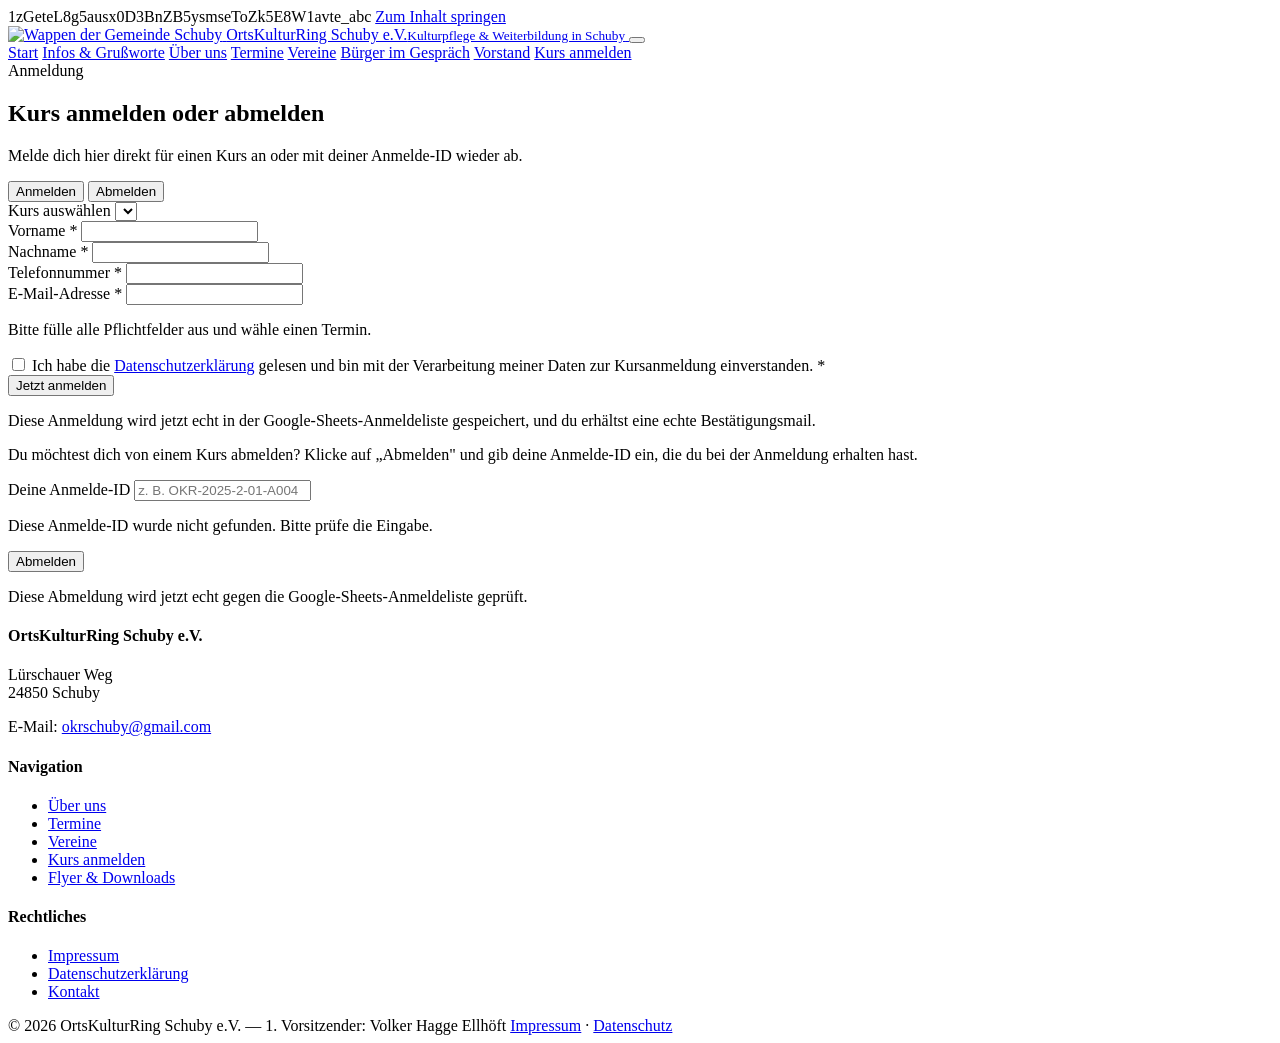
==== anmeldung.html @ 6e5e4240 "Add files via upload" ====
1zGeteL8g5ausx0D3BnZB5ysmseToZk5E8W1avte_abc<!DOCTYPE html>
<html lang="de">
<head>
<meta charset="UTF-8">
<title>Kurs an- und abmelden – OrtsKulturRing Schuby e.V.</title>
<meta name="viewport" content="width=device-width, initial-scale=1.0">
<meta name="description" content="Zur Kurs-Anmeldung und -Abmeldung beim OrtsKulturRing Schuby e.V.">
<link rel="preconnect" href="https://fonts.googleapis.com">
<link rel="preconnect" href="https://fonts.gstatic.com" crossorigin>
<link href="https://fonts.googleapis.com/css2?family=Fredoka:wght@500;600;700&family=Work+Sans:wght@400;500;600;700&display=swap" rel="stylesheet">
<link rel="stylesheet" href="assets/styles.css">
</head>
<body>

<a class="skip-link" href="#main">Zum Inhalt springen</a>

<header>
  <div class="nav-row">
    <a class="brand" href="index.html">
      <img src="assets/wappen-schuby.png" alt="Wappen der Gemeinde Schuby">
      <span class="brand-text">OrtsKulturRing Schuby e.V.<small>Kulturpflege &amp; Weiterbildung in Schuby</small></span>
    </a>
    <button class="hamburger" id="navToggle" aria-label="Menü öffnen" aria-expanded="false" aria-controls="mainNav">
      <span></span><span></span><span></span>
    </button>
    <nav class="main-nav" id="mainNav">
      <a href="index.html">Start</a>
      <a href="index.html#infos">Infos &amp; Grußworte</a>
      <a href="index.html#aufgaben">Über uns</a>
      <a href="termine.html">Termine</a>
      <a href="vereine.html">Vereine</a>
      <a href="index.html#buerger-im-gespraech">Bürger im Gespräch</a>
      <a href="index.html#vorstand">Vorstand</a>
      <a href="anmeldung.html" class="cta">Kurs anmelden</a>
    </nav>
  </div>
</header>

<main id="main">

  <section class="page-hero">
    <div class="container">
      <div class="section-eyebrow"><span class="ring-bullet"></span>Anmeldung</div>
      <h1>Kurs anmelden oder abmelden</h1>
      <p>Melde dich hier direkt für einen Kurs an oder mit deiner Anmelde-ID wieder ab.</p>
    </div>
  </section>

  <section>
    <div class="container">

      <div class="anmelde-tabs" role="tablist">
        <button id="tabAnmelden" class="active" role="tab" aria-selected="true">Anmelden</button>
        <button id="tabAbmelden" role="tab" aria-selected="false">Abmelden</button>
      </div>

      <!-- ============ PANEL: ANMELDEN ============ -->
      <div class="panel-box" id="panelAnmelden">

        <div id="kursAuswahlInfo" class="kurs-auswahl-info" style="display:none;">
          <h3 id="ausgewaehlterKursTitel"></h3>
          <p id="ausgewaehlterKursMeta"></p>
          <p id="ausgewaehlterKursBeschreibung"></p>
          <a href="#" class="wechseln" id="andererKursLink">Anderen Kurs wählen</a>
        </div>

        <form id="formAnmelden" novalidate>
          <div class="feld" id="feldKursauswahl">
            <label for="kursSelect">Kurs auswählen</label>
            <select id="kursSelect" required></select>
          </div>

          <div id="feldTerminoptionen"></div>

          <div class="feld-zwei">
            <div class="feld">
              <label for="vorname">Vorname *</label>
              <input type="text" id="vorname" required>
            </div>
            <div class="feld">
              <label for="nachname">Nachname *</label>
              <input type="text" id="nachname" required>
            </div>
          </div>
          <div class="feld-zwei">
            <div class="feld">
              <label for="telefon">Telefonnummer *</label>
              <input type="tel" id="telefon" required>
            </div>
            <div class="feld">
              <label for="email">E-Mail-Adresse *</label>
              <input type="email" id="email" required>
            </div>
          </div>

          <p class="fehler-text" id="anmeldenFehler">Bitte fülle alle Pflichtfelder aus und wähle einen Termin.</p>

          <div class="datenschutz-zeile">
            <input type="checkbox" id="datenschutzOk" required>
            <label for="datenschutzOk">Ich habe die <a href="datenschutz.html">Datenschutzerklärung</a> gelesen und bin mit der Verarbeitung meiner Daten zur Kursanmeldung einverstanden. *</label>
          </div>

          <button type="submit" class="btn btn-primary">Jetzt anmelden</button>
        </form>

        <div class="bestaetigung" id="anmeldeBestaetigung" style="display:none;">
          <h3>Anmeldung erfolgreich!</h3>
          <p>Du bist angemeldet für:</p>
          <p><strong id="bestaetigungKursTitel"></strong></p>
          <p id="bestaetigungTermin"></p>
          <p>Deine Anmelde-ID (bitte notieren – du brauchst sie für eine Abmeldung):</p>
          <span class="anmelde-id" id="bestaetigungId"></span>
          <p>Eine Bestätigung wurde außerdem an deine E-Mail-Adresse gesendet.</p>
        </div>

        <p class="demo-hinweis" id="anmeldenHinweis">Hinweis: Dies ist aktuell eine Design-Vorschau (Phase 3). Die Anmeldung wird noch nicht dauerhaft gespeichert und keine echte E-Mail verschickt — das folgt in Phase 4 mit der Anbindung an Google Sheets.</p>
      </div>

      <!-- ============ PANEL: ABMELDEN ============ -->
      <div class="panel-box panel-hidden" id="panelAbmelden">
        <p>Du möchtest dich von einem Kurs abmelden? Klicke auf „Abmelden" und gib deine Anmelde-ID ein, die du bei der Anmeldung erhalten hast.</p>

        <form id="formAbmelden">
          <div class="abmelde-feld-wrap" id="abmeldeFeldWrap">
            <div class="feld">
              <label for="abmeldeId">Deine Anmelde-ID</label>
              <input type="text" id="abmeldeId" placeholder="z. B. OKR-2025-2-01-A004">
            </div>
          </div>
          <p class="fehler-text" id="abmeldenFehler">Diese Anmelde-ID wurde nicht gefunden. Bitte prüfe die Eingabe.</p>
          <button type="button" class="btn btn-primary" id="btnAbmelden">Abmelden</button>
        </form>

        <div class="bestaetigung" id="abmeldeBestaetigung" style="display:none;">
          <h3>Abmeldung erfolgreich!</h3>
          <p>Du wurdest von deinem Kurs abgemeldet. Dein Platz steht jetzt wieder für andere Interessierte zur Verfügung.</p>
        </div>

        <p class="demo-hinweis" id="abmeldenHinweis">Hinweis: Auch dies ist derzeit eine Design-Vorschau. Ab Phase&nbsp;4 wird die Anmelde-ID echt gegen die Google-Sheets-Anmeldeliste geprüft.</p>
      </div>

    </div>
  </section>

</main>

<footer>
  <div class="container">
    <div class="footer-grid">
      <div>
        <h4>OrtsKulturRing Schuby e.V.</h4>
        <p>Lürschauer Weg<br>24850 Schuby</p>
        <p>E-Mail: <a href="mailto:okrschuby@gmail.com">okrschuby@gmail.com</a></p>
      </div>
      <div>
        <h4>Navigation</h4>
        <ul>
          <li><a href="index.html#aufgaben">Über uns</a></li>
          <li><a href="termine.html">Termine</a></li>
          <li><a href="vereine.html">Vereine</a></li>
          <li><a href="anmeldung.html">Kurs anmelden</a></li>
          <li><a href="downloads.html">Flyer &amp; Downloads</a></li>
        </ul>
      </div>
      <div>
        <h4>Rechtliches</h4>
        <ul>
          <li><a href="impressum.html">Impressum</a></li>
          <li><a href="datenschutz.html">Datenschutzerklärung</a></li>
          <li><a href="kontakt.html">Kontakt</a></li>
        </ul>
      </div>
    </div>
    <div class="footer-bottom">
      <span>© 2026 OrtsKulturRing Schuby e.V. — 1. Vorsitzender: Volker Hagge Ellhöft</span>
      <span><a href="impressum.html">Impressum</a> · <a href="datenschutz.html">Datenschutz</a></span>
    </div>
  </div>
</footer>

<script src="assets/daten.js"></script>
<script>
  /* ---------- Navigation (Hamburger) ---------- */
  const toggle = document.getElementById('navToggle');
  const nav = document.getElementById('mainNav');
  toggle.addEventListener('click', () => {
    const open = nav.classList.toggle('open');
    toggle.setAttribute('aria-expanded', open ? 'true' : 'false');
  });
  nav.querySelectorAll('a').forEach(a => a.addEventListener('click', (e) => {
    if (a.getAttribute('href').startsWith('#') || a.getAttribute('href').startsWith('index.html#')) {
      nav.classList.remove('open');
      toggle.setAttribute('aria-expanded', 'false');
    }
  }));

  /* ---------- Tabs: Anmelden / Abmelden ---------- */
  const tabAn = document.getElementById('tabAnmelden');
  const tabAb = document.getElementById('tabAbmelden');
  const panelAn = document.getElementById('panelAnmelden');
  const panelAb = document.getElementById('panelAbmelden');

  tabAn.addEventListener('click', () => {
    tabAn.classList.add('active'); tabAn.setAttribute('aria-selected','true');
    tabAb.classList.remove('active'); tabAb.setAttribute('aria-selected','false');
    panelAn.classList.remove('panel-hidden'); panelAb.classList.add('panel-hidden');
  });
  tabAb.addEventListener('click', () => {
    tabAb.classList.add('active'); tabAb.setAttribute('aria-selected','true');
    tabAn.classList.remove('active'); tabAn.setAttribute('aria-selected','false');
    panelAb.classList.remove('panel-hidden'); panelAn.classList.add('panel-hidden');
  });

  /* ---------- Verbindung zum echten Anmelde-Backend (Phase 4) ----------
     Nach dem Einrichten des Apps-Script-Backends (siehe
     google-apps-script/EINRICHTUNG.md) hier die "/exec"-URL eintragen.
     Solange die URL leer ist, läuft die Seite im Demo-Modus weiter
     (wie in Phase 3) und speichert nichts dauerhaft. */
  const APPS_SCRIPT_URL = "https://script.google.com/macros/s/AKfycbzfu-A0tT2ECfKslD_I193fm7Jp8F4sRIZ-jNpZhvSwDTXESxtmNAd2fu6cnLxDtHqJ/exec"; // <-- hier die /exec-URL einfügen
  const BACKEND_AKTIV = APPS_SCRIPT_URL.trim().length > 0;

  async function backendAufruf_(payload){
    const res = await fetch(APPS_SCRIPT_URL, {
      method: "POST",
      headers: { "Content-Type": "text/plain;charset=utf-8" }, // absichtlich text/plain, siehe EINRICHTUNG.md
      body: JSON.stringify(payload)
    });
    return await res.json();
  }

  if (BACKEND_AKTIV) {
    document.getElementById('anmeldenHinweis').textContent =
      "Diese Anmeldung wird jetzt echt in der Google-Sheets-Anmeldeliste gespeichert, und du erhältst eine echte Bestätigungsmail.";
    document.getElementById('abmeldenHinweis').textContent =
      "Diese Abmeldung wird jetzt echt gegen die Google-Sheets-Anmeldeliste geprüft.";
  }

  /* ---------- Kursauswahl vorbereiten ---------- */
  const KURSE_LISTE = TERMINE.filter(t => t.typ === "kurs");
  const params = new URLSearchParams(window.location.search);
  const vorausgewaehlteId = params.get('kurs');

  const kursSelect = document.getElementById('kursSelect');
  const feldKursauswahl = document.getElementById('feldKursauswahl');
  const kursAuswahlInfo = document.getElementById('kursAuswahlInfo');

  // <select> immer befüllen (auch wenn ein Kurs vorausgewählt ist, damit "Anderen Kurs wählen" funktioniert)
  const rubrikGruppen = {};
  KURSE_LISTE.forEach(k => {
    const label = RUBRIK_META[k.rubrik].label;
    if (!rubrikGruppen[label]) rubrikGruppen[label] = [];
    rubrikGruppen[label].push(k);
  });
  Object.entries(rubrikGruppen).forEach(([label, kurse]) => {
    const group = document.createElement('optgroup');
    group.label = label;
    kurse.forEach(k => {
      const opt = document.createElement('option');
      opt.value = k.id;
      opt.textContent = k.titel;
      group.appendChild(opt);
    });
    kursSelect.appendChild(group);
  });

  function formatDatum(datumStr){
    const d = new Date(datumStr + "T00:00:00");
    return d.toLocaleDateString("de-DE", { day:"2-digit", month:"2-digit", year:"2-digit" });
  }

  function zeigeTerminoptionen(kurs){
    const wrap = document.getElementById('feldTerminoptionen');
    if (!kurs || kurs.optionen.length <= 1) {
      wrap.innerHTML = "";
      return;
    }
    wrap.innerHTML = `
      <div class="feld">
        <label>Termin wählen *</label>
        <ul class="termin-optionen-auswahl">
          ${kurs.optionen.map((o, i) => `
            <li>
              <label>
                <input type="radio" name="terminOption" value="${i}" ${i===0 ? "checked" : ""}>
                <span class="opt-text">
                  <strong>${o.bezeichnung || o.wochentag}: ${formatDatum(o.start)}, ${o.uhrzeit}</strong>
                  <span>${o.kursleiter} · ${o.ort} · ${o.preis.toFixed(2).replace(".", ",")} €</span>
                </span>
              </label>
            </li>`).join("")}
        </ul>
      </div>`;
  }

  function zeigeAusgewaehltenKurs(kursId, mitAuswahlfeld){
    const kurs = KURSE_LISTE.find(k => k.id === kursId);
    if (!kurs) return;

    if (mitAuswahlfeld) {
      feldKursauswahl.style.display = "";
      kursAuswahlInfo.style.display = "none";
    } else {
      feldKursauswahl.style.display = "none";
      kursAuswahlInfo.style.display = "block";
      document.getElementById('ausgewaehlterKursTitel').textContent = kurs.titel;
      const erste = kurs.optionen[0];
      document.getElementById('ausgewaehlterKursMeta').innerHTML =
        `<strong>Ort:</strong> ${erste.ort} &nbsp;·&nbsp; <strong>Kosten:</strong> ab ${erste.preis.toFixed(2).replace(".", ",")} €`;
      document.getElementById('ausgewaehlterKursBeschreibung').textContent = kurs.beschreibung;
    }
    kursSelect.value = kursId;
    zeigeTerminoptionen(kurs);
  }

  if (vorausgewaehlteId && KURSE_LISTE.some(k => k.id === vorausgewaehlteId)) {
    zeigeAusgewaehltenKurs(vorausgewaehlteId, false);
  } else {
    feldKursauswahl.style.display = "";
    zeigeTerminoptionen(KURSE_LISTE[0]);
  }

  document.getElementById('andererKursLink').addEventListener('click', (e) => {
    e.preventDefault();
    feldKursauswahl.style.display = "";
    kursAuswahlInfo.style.display = "none";
  });

  kursSelect.addEventListener('change', () => {
    zeigeTerminoptionen(KURSE_LISTE.find(k => k.id === kursSelect.value));
  });

  /* ---------- Anmelde-Formular ---------- */
  document.getElementById('formAnmelden').addEventListener('submit', async function(e){
    e.preventDefault();
    const vorname = document.getElementById('vorname').value.trim();
    const nachname = document.getElementById('nachname').value.trim();
    const telefon = document.getElementById('telefon').value.trim();
    const email = document.getElementById('email').value.trim();
    const datenschutzOk = document.getElementById('datenschutzOk').checked;
    const radioGewaehlt = document.querySelector('input[name="terminOption"]:checked');
    const kurs = KURSE_LISTE.find(k => k.id === kursSelect.value);
    const braucheOption = kurs && kurs.optionen.length > 1;

    const gueltig = vorname && nachname && telefon && email && datenschutzOk && (!braucheOption || radioGewaehlt);
    const fehlerEl = document.getElementById('anmeldenFehler');
    fehlerEl.classList.toggle('zeigen', !gueltig);
    if (!gueltig) return;

    const optionIndex = radioGewaehlt ? parseInt(radioGewaehlt.value, 10) : 0;
    const option = kurs.optionen[optionIndex];
    const submitBtn = this.querySelector('button[type=submit]');
    submitBtn.disabled = true;

    let anmeldeId;
    if (BACKEND_AKTIV) {
      try {
        const antwort = await backendAufruf_({ action: "anmelden", kursId: kurs.id, optionIndex, vorname, nachname, telefon, email });
        if (!antwort.ok) {
          fehlerEl.textContent = antwort.error || "Anmeldung leider fehlgeschlagen.";
          fehlerEl.classList.add('zeigen');
          submitBtn.disabled = false;
          return;
        }
        anmeldeId = antwort.anmeldeId;
      } catch (err) {
        fehlerEl.textContent = "Verbindung zum Anmelde-Server fehlgeschlagen. Bitte später erneut versuchen.";
        fehlerEl.classList.add('zeigen');
        submitBtn.disabled = false;
        return;
      }
    } else {
      // Demo-Modus (kein Backend konfiguriert): ID nur simuliert, nichts wird gespeichert
      const laufendeNr = String(Math.floor(Math.random() * 20) + 1).padStart(3, "0");
      anmeldeId = `${kurs.id}-A${laufendeNr}`;
    }

    document.getElementById('bestaetigungKursTitel').textContent = kurs.titel;
    document.getElementById('bestaetigungTermin').textContent =
      `${option.bezeichnung || option.wochentag}: ${formatDatum(option.start)}, ${option.uhrzeit} · ${option.ort}`;
    document.getElementById('bestaetigungId').textContent = anmeldeId;

    this.style.display = "none";
    kursAuswahlInfo.style.display = "none";
    document.getElementById('anmeldeBestaetigung').style.display = "block";
  });

  /* ---------- Abmelde-Formular ---------- */
  const btnAbmelden = document.getElementById('btnAbmelden');
  const abmeldeFeldWrap = document.getElementById('abmeldeFeldWrap');
  const abmeldeId = document.getElementById('abmeldeId');
  let abmeldeFeldSichtbar = false;

  abmeldeId.addEventListener('input', () => {
    btnAbmelden.textContent = abmeldeId.value.trim() ? "Jetzt abmelden" : "Abmelden";
  });

  btnAbmelden.addEventListener('click', async () => {
    if (!abmeldeFeldSichtbar) {
      abmeldeFeldWrap.classList.add('zeigen');
      abmeldeFeldSichtbar = true;
      abmeldeId.focus();
      return;
    }
    const wert = abmeldeId.value.trim();
    const fehlerEl = document.getElementById('abmeldenFehler');
    if (!wert) {
      fehlerEl.classList.add('zeigen');
      return;
    }

    btnAbmelden.disabled = true;
    if (BACKEND_AKTIV) {
      try {
        const antwort = await backendAufruf_({ action: "abmelden", anmeldeId: wert });
        if (!antwort.ok) {
          fehlerEl.textContent = antwort.error || "Diese Anmelde-ID wurde nicht gefunden.";
          fehlerEl.classList.add('zeigen');
          btnAbmelden.disabled = false;
          return;
        }
      } catch (err) {
        fehlerEl.textContent = "Verbindung zum Anmelde-Server fehlgeschlagen. Bitte später erneut versuchen.";
        fehlerEl.classList.add('zeigen');
        btnAbmelden.disabled = false;
        return;
      }
    }
    // Im Demo-Modus (kein Backend konfiguriert) wird jede eingegebene ID akzeptiert.

    fehlerEl.classList.remove('zeigen');
    document.getElementById('formAbmelden').style.display = "none";
    document.getElementById('abmeldeBestaetigung').style.display = "block";
  });
</script>

</body>
</html>
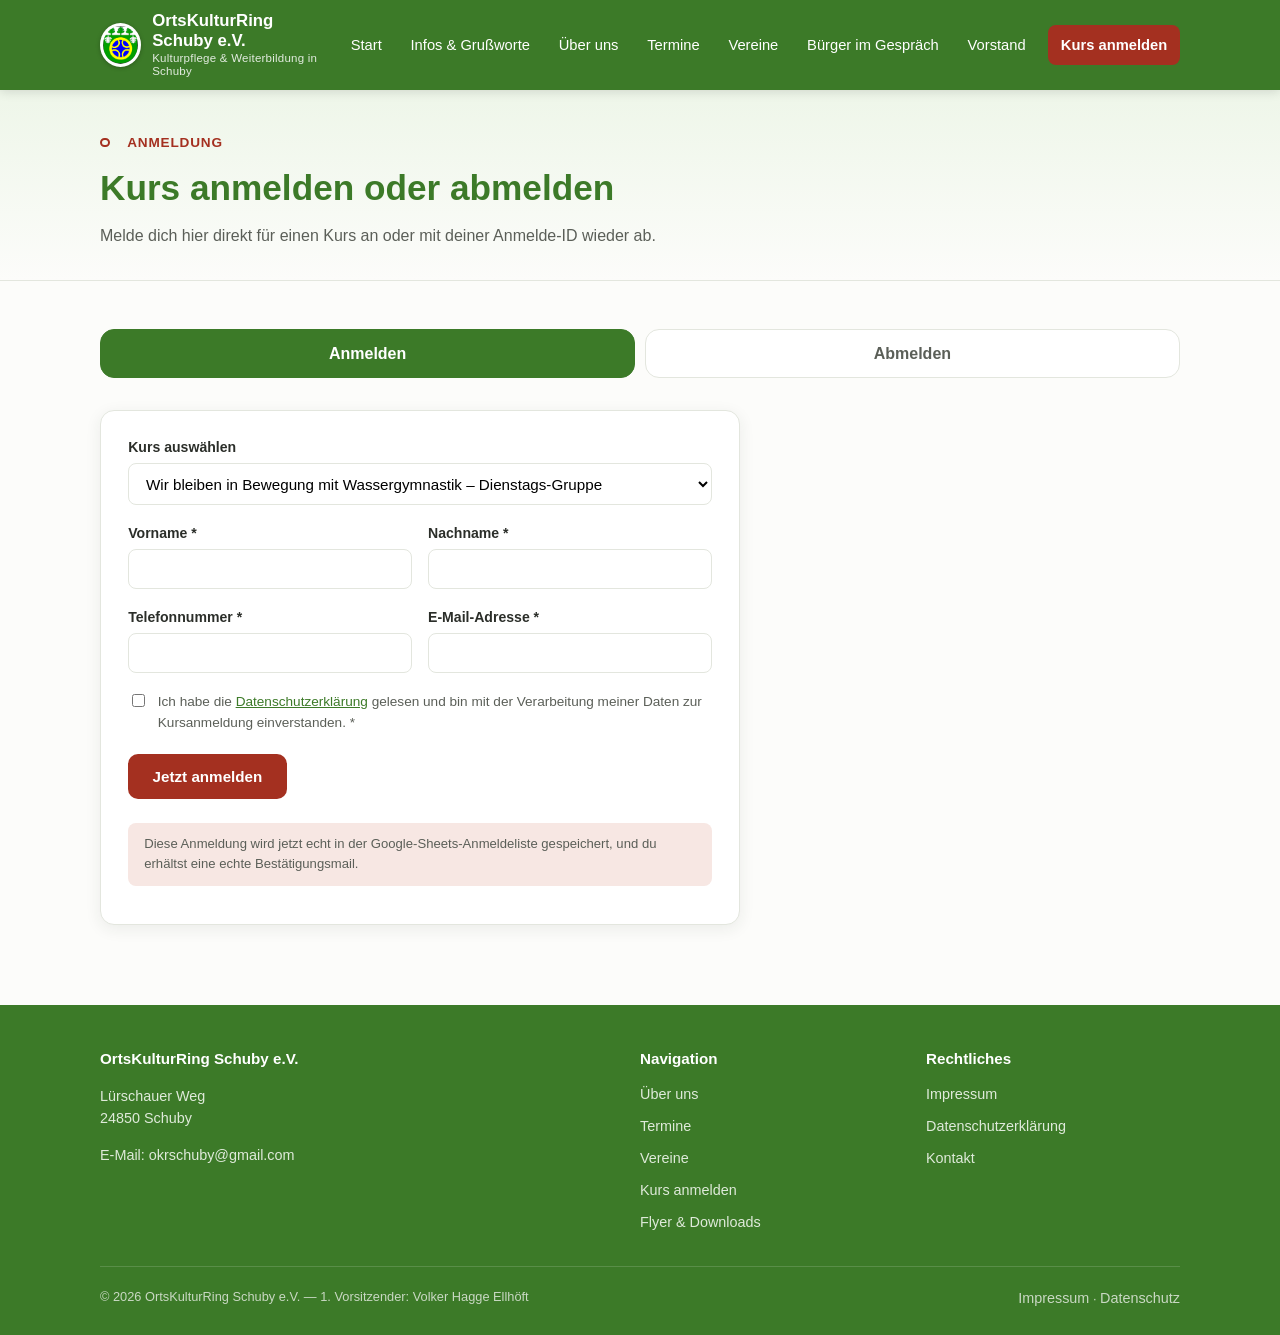
==== commit c59bc38f: "Fix DOCTYPE declaration in anmeldung.html" ====
--- a/anmeldung.html
+++ b/anmeldung.html
@@ -1,4 +1,4 @@
-1zGeteL8g5ausx0D3BnZB5ysmseToZk5E8W1avte_abc<!DOCTYPE html>
+<!DOCTYPE html>
 <html lang="de">
 <head>
 <meta charset="UTF-8">
--- a/assets/styles.css
+++ b/assets/styles.css
@@ -0,0 +1,437 @@
+/* ============================================================
+   OrtsKulturRing Schuby e.V. – gemeinsames Stylesheet
+   Wird von allen Seiten (Start, Termine, Anmeldung, Kontakt, …)
+   eingebunden, damit Design & Farben überall konsistent bleiben.
+   ============================================================ */
+
+  /* ============ Design-Tokens ============ */
+  :root{
+    --green:        #5EAE3E;   /* Primärfarbe, aus dem Flyer übernommen */
+    --green-dark:   #3C7A28;   /* Kopfzeile, Hover */
+    --green-tint:   #EEF6E9;   /* sehr helles Grün für Flächen */
+    --terracotta:   #A43020;   /* Akzentfarbe, aus dem Flyer übernommen */
+    --terracotta-t: #F7E7E3;   /* helles Terracotta für Badges */
+    --ink:          #2B2E29;   /* Fließtext */
+    --ink-soft:     #5B5F58;   /* gedämpfter Text */
+    --paper:        #FCFCFA;   /* Seiten-Hintergrund */
+    --card:         #FFFFFF;
+    --line:         #E3E6DE;
+    --radius:       14px;
+    --shadow:       0 4px 16px rgba(43,46,41,.08);
+    --font-display: 'Fredoka', sans-serif;
+    --font-body:    'Work Sans', sans-serif;
+  }
+
+  *{box-sizing:border-box;}
+  html{scroll-behavior:smooth;}
+  body{
+    margin:0; background:var(--paper); color:var(--ink);
+    font-family:var(--font-body); line-height:1.55; -webkit-font-smoothing:antialiased;
+  }
+  h1,h2,h3{font-family:var(--font-display); font-weight:600; margin:0 0 .5rem; color:var(--green-dark);}
+  a{color:var(--green-dark);}
+  img{max-width:100%; display:block;}
+  .container{max-width:1120px; margin:0 auto; padding:0 1.25rem;}
+
+  /* ============ Ring-Signatur ============
+     Der Name "OrtsKulturRing" ist wörtlich ein Ring/Kreis – dieses Motiv
+     zieht sich als wiederkehrendes Gestaltungselement durch die Seite:
+     als Aufzählungs-Ring, als Trenner und als dezentes Hero-Muster. */
+  .ring-bullet{
+    display:inline-block; width:.6rem; height:.6rem; border:2.5px solid var(--terracotta);
+    border-radius:50%; margin-right:.6rem; vertical-align:middle; flex:none;
+  }
+  .section-eyebrow{
+    display:flex; align-items:center; gap:.5rem; font-family:var(--font-display);
+    font-size:.85rem; letter-spacing:.06em; text-transform:uppercase; color:var(--terracotta);
+    font-weight:600; margin-bottom:.5rem;
+  }
+
+  /* ============ Kopfzeile & Navigation ============ */
+  header{
+    position:sticky; top:0; z-index:100; background:var(--green-dark);
+    box-shadow:0 2px 10px rgba(0,0,0,.12);
+  }
+  .nav-row{
+    display:flex; align-items:center; justify-content:space-between;
+    padding:.7rem 1.25rem; max-width:1120px; margin:0 auto;
+  }
+  .brand{display:flex; align-items:center; gap:.7rem; text-decoration:none; color:#fff;}
+  .brand img{height:44px; width:44px; border-radius:50%; background:#fff; padding:3px; box-shadow:0 1px 4px rgba(0,0,0,.25);}
+  .brand-text{font-family:var(--font-display); font-weight:600; font-size:1.05rem; color:#fff; line-height:1.2;}
+  .brand-text small{display:block; font-family:var(--font-body); font-weight:400; font-size:.72rem; opacity:.85; letter-spacing:.02em;}
+
+  nav.main-nav{display:flex; align-items:center; gap:.2rem;}
+  nav.main-nav a{
+    color:#fff; text-decoration:none; font-size:.92rem; font-weight:500;
+    padding:.55rem .8rem; border-radius:8px; white-space:nowrap;
+  }
+  nav.main-nav a:hover, nav.main-nav a:focus-visible{background:rgba(255,255,255,.14);}
+  nav.main-nav a.cta{
+    background:var(--terracotta); font-weight:600; margin-left:.4rem;
+  }
+  nav.main-nav a.cta:hover{background:#8a2818;}
+
+  .hamburger{
+    display:none; flex-direction:column; justify-content:center; gap:5px;
+    width:44px; height:44px; background:none; border:none; cursor:pointer; padding:0;
+  }
+  .hamburger span{display:block; width:24px; height:3px; background:#fff; border-radius:2px; margin:0 auto; transition:transform .2s ease, opacity .2s ease;}
+  .hamburger[aria-expanded="true"] span:nth-child(1){transform:translateY(8px) rotate(45deg);}
+  .hamburger[aria-expanded="true"] span:nth-child(2){opacity:0;}
+  .hamburger[aria-expanded="true"] span:nth-child(3){transform:translateY(-8px) rotate(-45deg);}
+
+  /* Tablet & Handy: Hamburger-Menü */
+  @media (max-width: 900px){
+    .hamburger{display:flex;}
+    nav.main-nav{
+      display:flex; flex-direction:column; align-items:stretch; gap:0;
+      position:fixed; top:70px; right:0; left:0; background:var(--green-dark);
+      box-shadow:0 8px 16px rgba(0,0,0,.18);
+      max-height:0; overflow:hidden; transition:max-height .28s ease;
+      padding:0 1.25rem;
+    }
+    nav.main-nav.open{max-height:520px; padding:.5rem 1.25rem 1.1rem;}
+    nav.main-nav a{padding:.85rem .4rem; border-top:1px solid rgba(255,255,255,.12); border-radius:0;}
+    nav.main-nav a.cta{margin:.6rem 0 0; text-align:center; border-radius:8px; border-top:none;}
+  }
+
+  /* ============ Hero ============ */
+  .hero{
+    position:relative; overflow:hidden;
+    background:linear-gradient(180deg, var(--green-tint) 0%, var(--paper) 100%);
+    padding:3.5rem 0 3rem;
+  }
+  .hero::before, .hero::after{
+    content:""; position:absolute; border-radius:50%; border:2px solid rgba(94,174,62,.25);
+  }
+  .hero::before{ width:340px; height:340px; top:-140px; right:-110px; }
+  .hero::after{ width:220px; height:220px; bottom:-100px; right:140px; border-color:rgba(164,48,32,.18); }
+  .hero-inner{position:relative; z-index:1; max-width:680px;}
+  .hero h1{font-size:clamp(1.9rem, 4vw, 2.7rem); line-height:1.15; margin-bottom:.9rem;}
+  .hero p.lead{font-size:1.08rem; color:var(--ink-soft); margin-bottom:1.6rem;}
+  .hero-actions{display:flex; flex-wrap:wrap; gap:.8rem;}
+  .btn{
+    display:inline-flex; align-items:center; gap:.5rem; font-family:var(--font-display);
+    font-weight:600; font-size:.95rem; padding:.75rem 1.4rem; border-radius:10px;
+    text-decoration:none; border:2px solid transparent; transition:transform .15s ease, background .15s ease;
+  }
+  .btn:hover{transform:translateY(-1px);}
+  .btn-primary{background:var(--terracotta); color:#fff;}
+  .btn-primary:hover{background:#8a2818;}
+  .btn-outline{border-color:var(--green-dark); color:var(--green-dark); background:#fff;}
+  .btn-outline:hover{background:var(--green-tint);}
+
+  /* ============ Allgemeine Abschnitte ============ */
+  section{padding:3rem 0;}
+  section.alt{background:var(--card); border-top:1px solid var(--line); border-bottom:1px solid var(--line);}
+  .section-head{max-width:640px; margin-bottom:2rem;}
+  .section-head p{color:var(--ink-soft);}
+
+  /* Aufgaben-Karten */
+  .grid-cards{display:grid; grid-template-columns:repeat(4, 1fr); gap:1.1rem;}
+  @media (max-width:920px){ .grid-cards{grid-template-columns:repeat(2, 1fr);} }
+  @media (max-width:560px){ .grid-cards{grid-template-columns:1fr;} }
+  .task-card{
+    background:var(--card); border:1px solid var(--line); border-radius:var(--radius);
+    padding:1.4rem 1.3rem; box-shadow:var(--shadow);
+  }
+  .task-card .ring-bullet{width:1rem; height:1rem; border-width:3px; margin:0 0 .8rem;}
+  .task-card h3{font-size:1.05rem; margin-bottom:.4rem;}
+  .task-card p{margin:0; font-size:.92rem; color:var(--ink-soft);}
+
+  /* Termin-Teaser-Karten (Platzhalter für Phase 2) */
+  .grid-termine{display:grid; grid-template-columns:repeat(3, 1fr); gap:1.1rem;}
+  @media (max-width:900px){ .grid-termine{grid-template-columns:repeat(2, 1fr);} }
+  @media (max-width:600px){ .grid-termine{grid-template-columns:1fr;} }
+  .termin-card{
+    background:var(--card); border:1px solid var(--line); border-radius:var(--radius);
+    padding:1.2rem 1.3rem; box-shadow:var(--shadow); position:relative;
+  }
+  .termin-badge{
+    display:inline-block; font-size:.72rem; font-weight:700; letter-spacing:.03em;
+    text-transform:uppercase; padding:.22rem .6rem; border-radius:20px; margin-bottom:.7rem;
+  }
+  .termin-badge.kurs{background:var(--green-tint); color:var(--green-dark);}
+  .termin-badge.gespraech{background:var(--terracotta-t); color:var(--terracotta);}
+  .termin-card h3{font-size:1rem; margin-bottom:.5rem;}
+  .termin-meta{font-size:.88rem; color:var(--ink-soft); margin:0 0 .25rem;}
+  .termin-meta strong{color:var(--ink);}
+  .platzhalter-hinweis{
+    margin-top:1.6rem; font-size:.85rem; color:var(--ink-soft); border-top:1px dashed var(--line); padding-top:1rem;
+  }
+
+  /* Footer */
+  footer{background:var(--green-dark); color:#eef4ea; padding:2.6rem 0 1.6rem; margin-top:2rem;}
+  .footer-grid{display:grid; grid-template-columns:2fr 1fr 1fr; gap:2rem; margin-bottom:2rem;}
+  @media (max-width:720px){ .footer-grid{grid-template-columns:1fr; gap:1.6rem;} }
+  footer h4{font-family:var(--font-display); color:#fff; font-size:.95rem; margin:0 0 .7rem;}
+  footer p, footer a{color:#dfeada; font-size:.9rem;}
+  footer a{text-decoration:none;}
+  footer a:hover{text-decoration:underline;}
+  footer ul{list-style:none; padding:0; margin:0; display:flex; flex-direction:column; gap:.45rem;}
+  .footer-bottom{
+    border-top:1px solid rgba(255,255,255,.15); padding-top:1.2rem;
+    display:flex; flex-wrap:wrap; gap:.6rem 1.2rem; justify-content:space-between; font-size:.8rem; color:#c9d8c3;
+  }
+  .footer-bottom a{color:#c9d8c3;}
+
+  .skip-link{
+    position:absolute; left:-999px; top:0; background:#fff; color:var(--ink); padding:.6rem 1rem; z-index:200;
+  }
+  .skip-link:focus{left:1rem; top:1rem;}
+
+  :focus-visible{outline:3px solid var(--terracotta); outline-offset:2px;}
+
+  /* ============ Infos & Grußworte ============ */
+  .info-feed{display:flex; flex-direction:column; gap:1.1rem; max-width:760px;}
+  .info-card{
+    background:var(--card); border:1px solid var(--line); border-left:4px solid var(--green-dark);
+    border-radius:var(--radius); padding:1.3rem 1.5rem; box-shadow:var(--shadow);
+  }
+  .info-card .info-date{font-size:.78rem; font-weight:700; text-transform:uppercase; letter-spacing:.04em; color:var(--green-dark); margin-bottom:.5rem;}
+  .info-card h3{margin-bottom:.5rem; font-size:1.05rem;}
+  .info-card p{margin:0 0 .7rem; color:var(--ink-soft);}
+  .info-card .signature{font-style:italic; color:var(--ink); margin:0;}
+  .info-card.info-empty{border-left-color:var(--line); color:var(--ink-soft); font-size:.9rem; text-align:center; border-style:dashed; border-width:1.5px; box-shadow:none;}
+
+  /* Ausklappbare Infos/Grußworte (natives <details>, funktioniert ohne JS) */
+  details.info-card{padding:0; cursor:default;}
+  details.info-card summary{
+    list-style:none; cursor:pointer; padding:1.3rem 1.5rem; display:flex; flex-direction:column; gap:.3rem;
+  }
+  details.info-card summary::-webkit-details-marker{display:none;}
+  details.info-card summary .info-date{margin-bottom:.1rem;}
+  details.info-card summary h3{margin-bottom:0;}
+  details.info-card summary .read-more{
+    display:inline-flex; align-items:center; gap:.35rem; font-size:.85rem; font-weight:600;
+    color:var(--terracotta); margin-top:.3rem;
+  }
+  details.info-card summary .read-more .chevron{transition:transform .2s ease; display:inline-block;}
+  details.info-card[open] summary .read-more .chevron{transform:rotate(180deg);}
+  details.info-card[open] summary .read-more .label-closed{display:none;}
+  details.info-card:not([open]) summary .read-more .label-open{display:none;}
+  details.info-card .gruss-body{padding:0 1.5rem 1.4rem;}
+  details.info-card .gruss-body p{margin:0 0 .7rem; color:var(--ink-soft);}
+  details.info-card .gruss-body .signature{font-style:italic; color:var(--ink); margin:0;}
+  details.info-card summary:hover .read-more{text-decoration:underline;}
+
+  /* ============ Bürger im Gespräch (eigene Rubrik) ============ */
+  .buerger-section{background:var(--terracotta-t);}
+  .buerger-grid{display:grid; grid-template-columns:220px 1fr; gap:2.2rem; align-items:start;}
+  @media (max-width:720px){ .buerger-grid{grid-template-columns:1fr;} }
+  .buerger-photo{border-radius:var(--radius); overflow:hidden; box-shadow:var(--shadow); border:4px solid #fff; max-width:220px;}
+  .buerger-photo img{width:100%; height:auto; display:block;}
+  .buerger-photo figcaption{font-size:.72rem; color:var(--ink-soft); text-align:center; margin-top:.4rem;}
+  .buerger-organisers{font-size:.85rem; color:var(--terracotta); font-weight:700; margin-bottom:.7rem;}
+  .buerger-dates{list-style:none; padding:0; margin:1.1rem 0 0; display:flex; flex-direction:column; gap:.7rem;}
+  .buerger-dates li{background:#fff; border-radius:10px; padding:.8rem 1rem; box-shadow:var(--shadow); font-size:.92rem;}
+  .buerger-dates li strong{display:block; color:var(--terracotta); font-family:var(--font-display); font-size:.98rem;}
+  .buerger-note{font-size:.85rem; color:var(--ink-soft); margin-top:1rem;}
+
+  /* ============ Seite: Terminübersicht ============ */
+  .page-hero{
+    background:linear-gradient(180deg, var(--green-tint) 0%, var(--paper) 100%);
+    padding:2.6rem 0 2rem; border-bottom:1px solid var(--line);
+  }
+  .page-hero h1{font-size:clamp(1.6rem, 3.4vw, 2.2rem); margin-bottom:.5rem;}
+  .page-hero p{color:var(--ink-soft); max-width:640px; margin:0;}
+
+  .month-filter{
+    display:flex; flex-wrap:wrap; gap:.6rem; margin:1.6rem 0 .4rem; padding:0; list-style:none;
+  }
+  .month-filter button{
+    font-family:var(--font-body); font-weight:600; font-size:.88rem; padding:.5rem 1rem;
+    border-radius:20px; border:1.5px solid var(--green-dark); background:#fff; color:var(--green-dark); cursor:pointer;
+  }
+  .month-filter button.active{background:var(--green); color:#fff;}
+  .month-filter button:hover{background:var(--green-tint);}
+  .month-filter button.active:hover{background:var(--green);}
+
+  .kat-filter{display:flex; flex-wrap:wrap; gap:.5rem; margin-bottom:2rem;}
+  .kat-filter button{
+    font-family:var(--font-body); font-size:.82rem; font-weight:600; padding:.45rem .9rem;
+    border-radius:20px; border:1.5px solid var(--line); background:#fff; color:var(--ink-soft); cursor:pointer;
+    display:inline-flex; align-items:center; gap:.4rem;
+  }
+  .kat-filter button .dot{width:.6rem; height:.6rem; border-radius:50%; display:inline-block;}
+  .kat-filter button.active{color:#fff; border-color:transparent;}
+  .kat-filter button img.chip-icon{width:1.1rem; height:1.1rem; border-radius:50%; object-fit:cover;}
+
+  .termine-liste{display:grid; grid-template-columns:repeat(2, 1fr); gap:1.2rem;}
+  @media (max-width:760px){ .termine-liste{grid-template-columns:1fr;} }
+
+  .termin-card.voll{opacity:.55; grid-column:1 / -1;}
+  .badge-row{display:flex; flex-wrap:wrap; gap:.4rem; margin-bottom:.7rem; align-items:center;}
+  .rubrik-badge{
+    display:inline-flex; align-items:center; gap:.35rem; font-size:.72rem; font-weight:700;
+    letter-spacing:.02em; text-transform:uppercase; padding:.22rem .6rem .22rem .3rem; border-radius:20px; color:#fff;
+  }
+  .rubrik-badge img{width:1.3rem; height:1.3rem; border-radius:50%; object-fit:cover; border:1.5px solid #fff;}
+  .termin-badge.gratis{background:var(--green-tint); color:var(--green-dark);}
+
+  .kurs-optionen{list-style:none; margin:.8rem 0 0; padding:0; display:flex; flex-direction:column; gap:.6rem;}
+  .kurs-optionen li{
+    border:1px solid var(--line); border-radius:10px; padding:.6rem .8rem; font-size:.85rem; background:var(--paper);
+  }
+  .kurs-optionen li .opt-title{font-weight:700; color:var(--green-dark); display:block; margin-bottom:.15rem;}
+  .kurs-preis{font-weight:700; color:var(--terracotta);}
+
+  .termin-hinweis{
+    font-size:.84rem; color:var(--ink); background:var(--terracotta-t); border-radius:8px;
+    padding:.55rem .75rem; margin:.7rem 0 0;
+  }
+
+  .termin-card .card-footer{
+    margin-top:1rem; padding-top:.9rem; border-top:1px dashed var(--line);
+    display:flex; align-items:center; justify-content:space-between; gap:.6rem; flex-wrap:wrap;
+  }
+  .termin-card .btn{padding:.5rem 1rem; font-size:.85rem;}
+  .keine-anmeldung{font-size:.8rem; color:var(--ink-soft); font-style:italic;}
+
+  .leer-hinweis{
+    text-align:center; color:var(--ink-soft); padding:2.5rem 1rem; border:1.5px dashed var(--line);
+    border-radius:var(--radius); grid-column:1 / -1;
+  }
+
+  /* ============ Seite: Anmeldung / Abmeldung ============ */
+  .anmelde-tabs{display:flex; gap:.6rem; margin-bottom:2rem;}
+  .anmelde-tabs button{
+    flex:1; font-family:var(--font-display); font-weight:600; font-size:1rem; padding:.9rem 1rem;
+    border-radius:var(--radius); border:1.5px solid var(--line); background:#fff; color:var(--ink-soft); cursor:pointer;
+  }
+  .anmelde-tabs button.active{background:var(--green-dark); border-color:var(--green-dark); color:#fff;}
+
+  .panel-box{
+    background:var(--card); border:1px solid var(--line); border-radius:var(--radius);
+    padding:1.6rem 1.7rem; box-shadow:var(--shadow); max-width:640px;
+  }
+  .panel-hidden{display:none;}
+
+  .kurs-auswahl-info{
+    background:var(--green-tint); border-radius:12px; padding:1rem 1.2rem; margin-bottom:1.4rem;
+  }
+  .kurs-auswahl-info h3{font-size:1.05rem; margin-bottom:.4rem;}
+  .kurs-auswahl-info p{margin:.15rem 0; font-size:.9rem; color:var(--ink-soft);}
+  .kurs-auswahl-info a.wechseln{font-size:.82rem; font-weight:600;}
+
+  .feld{margin-bottom:1.1rem;}
+  .feld label{display:block; font-weight:600; font-size:.88rem; margin-bottom:.3rem;}
+  .feld input[type=text], .feld input[type=email], .feld input[type=tel], .feld select{
+    width:100%; padding:.65rem .8rem; border:1.5px solid var(--line); border-radius:8px;
+    font-family:var(--font-body); font-size:.95rem; background:#fff;
+  }
+  .feld input:focus, .feld select:focus{border-color:var(--green-dark); outline:none;}
+  .feld-zwei{display:grid; grid-template-columns:1fr 1fr; gap:1rem;}
+  @media (max-width:520px){ .feld-zwei{grid-template-columns:1fr;} }
+
+  .termin-optionen-auswahl{list-style:none; margin:0 0 1.3rem; padding:0; display:flex; flex-direction:column; gap:.6rem;}
+  .termin-optionen-auswahl li{border:1.5px solid var(--line); border-radius:10px; padding:.7rem .9rem;}
+  .termin-optionen-auswahl label{display:flex; align-items:flex-start; gap:.6rem; font-weight:400; cursor:pointer;}
+  .termin-optionen-auswahl input[type=radio]{margin-top:.25rem;}
+  .termin-optionen-auswahl .opt-text strong{display:block; color:var(--green-dark); font-family:var(--font-display); font-size:.95rem;}
+  .termin-optionen-auswahl .opt-text span{font-size:.85rem; color:var(--ink-soft);}
+
+  .datenschutz-zeile{display:flex; align-items:flex-start; gap:.6rem; font-size:.85rem; color:var(--ink-soft); margin-bottom:1.3rem;}
+  .datenschutz-zeile input{margin-top:.2rem;}
+
+  .fehler-text{color:var(--terracotta); font-size:.85rem; margin:-.6rem 0 1rem; display:none;}
+  .fehler-text.zeigen{display:block;}
+
+  .bestaetigung{
+    background:var(--green-tint); border:1.5px solid var(--green-dark); border-radius:var(--radius);
+    padding:1.5rem 1.7rem;
+  }
+  .bestaetigung .anmelde-id{
+    font-family:var(--font-display); font-size:1.4rem; font-weight:700; color:var(--green-dark);
+    background:#fff; display:inline-block; padding:.4rem 1rem; border-radius:8px; margin:.6rem 0 1rem; letter-spacing:.03em;
+  }
+  .bestaetigung p{margin:.3rem 0; font-size:.92rem;}
+
+  .abmelde-feld-wrap{display:none; margin-bottom:1.1rem;}
+  .abmelde-feld-wrap.zeigen{display:block;}
+
+  .demo-hinweis{
+    font-size:.82rem; color:var(--ink-soft); background:var(--terracotta-t); border-radius:8px;
+    padding:.7rem 1rem; margin-top:1.5rem;
+  }
+
+  /* ============ Gemeinsame Personen-Kachel ============
+     Wird für Vorstands-Kacheln UND Vereins-Ansprechpartner verwendet,
+     damit alle Personendaten auf der Seite einheitlich aussehen.
+     Es werden nur tatsächlich vorhandene Felder angezeigt. */
+  .person-card{
+    background:var(--card); border:1px solid var(--line); border-radius:var(--radius);
+    padding:1.3rem 1.4rem; box-shadow:var(--shadow);
+  }
+  .person-card .person-name{font-size:1.05rem; margin-bottom:.15rem;}
+  .person-card .person-funktion{
+    font-size:.76rem; font-weight:700; text-transform:uppercase; letter-spacing:.03em;
+    color:var(--terracotta); margin-bottom:.5rem; display:block;
+  }
+  .person-card .person-kontakt{font-size:.87rem; color:var(--ink-soft); margin:0; line-height:1.7;}
+  .person-card .person-kontakt a{color:var(--green-dark); text-decoration:none;}
+  .person-card .person-kontakt a:hover{text-decoration:underline;}
+
+  /* Vereins-Kachel: Vereinsname + ein oder mehrere Ansprechpartner-Blöcke */
+  .vereine-liste, .personen-grid{display:grid; grid-template-columns:repeat(3, 1fr); gap:1.1rem;}
+  @media (max-width:960px){ .vereine-liste, .personen-grid{grid-template-columns:repeat(2, 1fr);} }
+  @media (max-width:640px){ .vereine-liste, .personen-grid{grid-template-columns:1fr;} }
+
+  .verein-card{
+    background:var(--card); border:1px solid var(--line); border-radius:var(--radius);
+    padding:1.3rem 1.4rem; box-shadow:var(--shadow);
+  }
+  .verein-card h3{font-size:1.05rem; margin-bottom:.9rem; padding-bottom:.7rem; border-bottom:1px solid var(--line);}
+  .verein-ansprechpartner{margin-bottom:.9rem;}
+  .verein-ansprechpartner:last-child{margin-bottom:0;}
+  .verein-ansprechpartner .person-funktion{margin-bottom:.3rem;}
+  .verein-ansprechpartner .person-name{font-size:.95rem; font-weight:600; margin-bottom:.1rem; display:block;}
+  .verein-ansprechpartner .person-kontakt{font-size:.85rem;}
+
+  .vereine-intro-box{
+    background:var(--green-tint); border-radius:var(--radius); padding:1.4rem 1.6rem; margin-bottom:2.2rem; max-width:760px;
+  }
+  .vereine-intro-box p{margin:.3rem 0; color:var(--ink-soft);}
+  .vereine-intro-box p:first-child{margin-top:0;}
+  .vereine-intro-box a{font-weight:600;}
+
+  /* ============ Rechtstexte (Impressum / Datenschutz) ============ */
+  .rechtstext{max-width:800px;}
+  .rechtstext h2{font-size:1.3rem; margin-top:2.2rem; margin-bottom:.7rem;}
+  .rechtstext h2:first-child{margin-top:0;}
+  .rechtstext h3{font-size:1.05rem; margin-top:1.4rem; margin-bottom:.4rem; color:var(--ink);}
+  .rechtstext p, .rechtstext li{color:var(--ink-soft); font-size:.95rem; line-height:1.65;}
+  .rechtstext ul{padding-left:1.3rem; margin:.5rem 0 1rem;}
+  .rechtstext strong{color:var(--ink);}
+  .platzhalter-warnung{
+    background:var(--terracotta-t); border:1px solid var(--terracotta); border-radius:8px;
+    padding:.6rem .9rem; font-size:.85rem; color:var(--terracotta); margin:.6rem 0 1.2rem; font-weight:600;
+  }
+
+  /* ============ Downloadbereich ============ */
+  .flyer-aktuell{
+    display:flex; gap:1.6rem; align-items:center; background:var(--card); border:1px solid var(--line);
+    border-radius:var(--radius); padding:1.6rem; box-shadow:var(--shadow); max-width:680px; margin-bottom:2rem;
+  }
+  .flyer-aktuell .flyer-icon{
+    flex:none; width:64px; height:64px; border-radius:12px; background:var(--green-tint);
+    display:flex; align-items:center; justify-content:center; font-size:1.8rem;
+  }
+  .flyer-aktuell h3{margin-bottom:.2rem;}
+  .flyer-aktuell .flyer-meta{font-size:.85rem; color:var(--ink-soft); margin:0 0 .8rem;}
+  .flyer-badge-aktuell{
+    display:inline-block; font-size:.72rem; font-weight:700; text-transform:uppercase; letter-spacing:.03em;
+    background:var(--green-tint); color:var(--green-dark); padding:.2rem .6rem; border-radius:20px; margin-bottom:.5rem;
+  }
+
+  .archiv-liste{list-style:none; margin:0; padding:0; max-width:680px; display:flex; flex-direction:column; gap:.7rem;}
+  .archiv-liste li{
+    display:flex; justify-content:space-between; align-items:center; gap:1rem;
+    background:var(--card); border:1px solid var(--line); border-radius:10px; padding:.8rem 1.1rem; font-size:.9rem;
+  }
+  .archiv-liste .archiv-datum{color:var(--ink-soft); font-size:.85rem;}
+  .archiv-leer{color:var(--ink-soft); font-size:.9rem; font-style:italic;}
+  .hinweisbox{
+    background:var(--green-tint); border-radius:var(--radius); padding:1.2rem 1.4rem; margin-bottom:2rem; font-size:.88rem; color:var(--ink-soft);
+  }
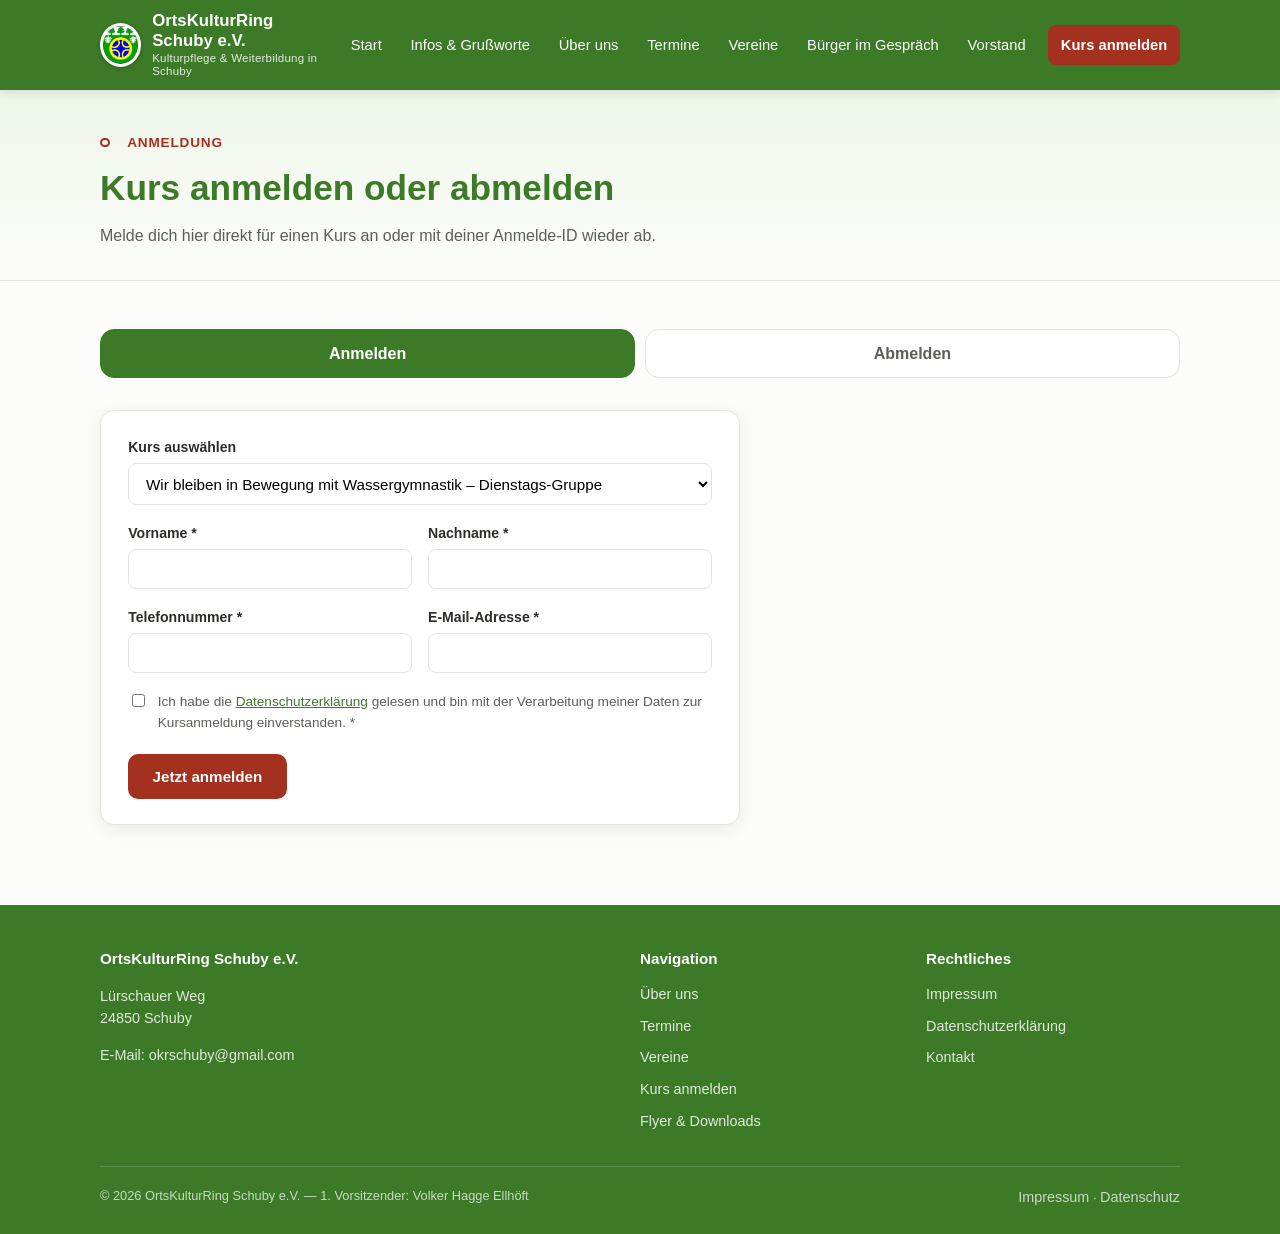
==== commit 268190f5: "Add files via upload" ====
--- a/anmeldung.html
+++ b/anmeldung.html
@@ -112,8 +112,6 @@
           <span class="anmelde-id" id="bestaetigungId"></span>
           <p>Eine Bestätigung wurde außerdem an deine E-Mail-Adresse gesendet.</p>
         </div>
-
-        <p class="demo-hinweis" id="anmeldenHinweis">Hinweis: Dies ist aktuell eine Design-Vorschau (Phase 3). Die Anmeldung wird noch nicht dauerhaft gespeichert und keine echte E-Mail verschickt — das folgt in Phase 4 mit der Anbindung an Google Sheets.</p>
       </div>
 
       <!-- ============ PANEL: ABMELDEN ============ -->
@@ -135,8 +133,6 @@
           <h3>Abmeldung erfolgreich!</h3>
           <p>Du wurdest von deinem Kurs abgemeldet. Dein Platz steht jetzt wieder für andere Interessierte zur Verfügung.</p>
         </div>
-
-        <p class="demo-hinweis" id="abmeldenHinweis">Hinweis: Auch dies ist derzeit eine Design-Vorschau. Ab Phase&nbsp;4 wird die Anmelde-ID echt gegen die Google-Sheets-Anmeldeliste geprüft.</p>
       </div>
 
     </div>
@@ -211,12 +207,12 @@
     panelAb.classList.remove('panel-hidden'); panelAn.classList.add('panel-hidden');
   });
 
-  /* ---------- Verbindung zum echten Anmelde-Backend (Phase 4) ----------
-     Nach dem Einrichten des Apps-Script-Backends (siehe
-     google-apps-script/EINRICHTUNG.md) hier die "/exec"-URL eintragen.
-     Solange die URL leer ist, läuft die Seite im Demo-Modus weiter
-     (wie in Phase 3) und speichert nichts dauerhaft. */
-  const APPS_SCRIPT_URL = "https://script.google.com/macros/s/AKfycbzfu-A0tT2ECfKslD_I193fm7Jp8F4sRIZ-jNpZhvSwDTXESxtmNAd2fu6cnLxDtHqJ/exec"; // <-- hier die /exec-URL einfügen
+  /* ---------- Verbindung zum Anmelde-Backend ----------
+     Die "/exec"-URL des Anmelde-Backends (siehe google-apps-script/EINRICHTUNG.md).
+     Solange die URL leer ist, läuft die Seite im Demo-Modus weiter und speichert
+     nichts dauerhaft (kein sichtbarer Hinweis mehr dafür, da im Normalbetrieb
+     immer eine echte URL eingetragen sein sollte). */
+  const APPS_SCRIPT_URL = ""; // <-- hier die /exec-URL einfügen
   const BACKEND_AKTIV = APPS_SCRIPT_URL.trim().length > 0;
 
   async function backendAufruf_(payload){
@@ -226,13 +222,6 @@
       body: JSON.stringify(payload)
     });
     return await res.json();
-  }
-
-  if (BACKEND_AKTIV) {
-    document.getElementById('anmeldenHinweis').textContent =
-      "Diese Anmeldung wird jetzt echt in der Google-Sheets-Anmeldeliste gespeichert, und du erhältst eine echte Bestätigungsmail.";
-    document.getElementById('abmeldenHinweis').textContent =
-      "Diese Abmeldung wird jetzt echt gegen die Google-Sheets-Anmeldeliste geprüft.";
   }
 
   /* ---------- Kursauswahl vorbereiten ---------- */
